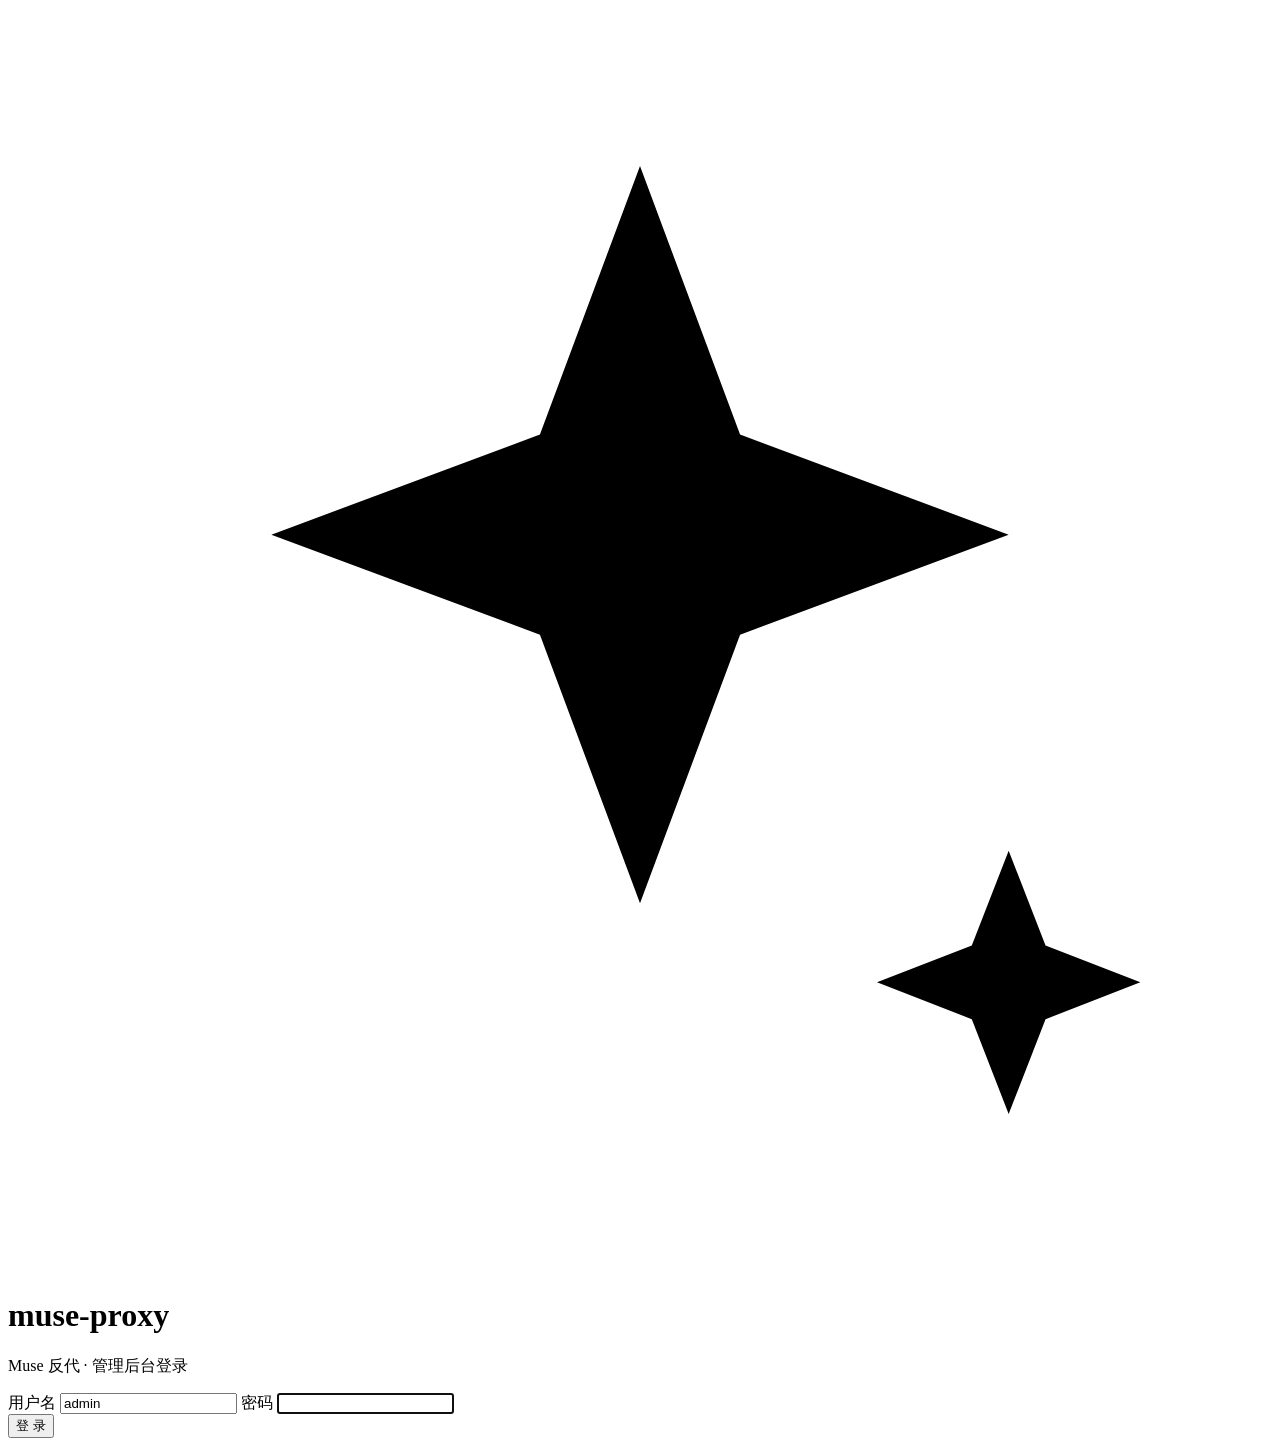
==== static/login.html @ 1d9c6e99 "Muse 号池/代理网关：纯协议注册+卡池验卡+CDP 生成、号池保活、防关联调度" ====
<!DOCTYPE html>
<html lang="zh-CN">
<head>
<meta charset="UTF-8" />
<meta name="viewport" content="width=device-width, initial-scale=1" />
<title>muse-proxy</title>
<link rel="stylesheet" href="/app.css" />
</head>
<body>
<div class="login-wrap">
  <form class="login" id="f" autocomplete="on">
    <div class="logo"><svg viewBox="0 0 24 24" stroke-linecap="round" stroke-linejoin="round"><path d="M12 3l1.9 5.1L19 10l-5.1 1.9L12 17l-1.9-5.1L5 10l5.1-1.9z"/><path d="M19 16l.7 1.8L21.5 18.5l-1.8.7L19 21l-.7-1.8-1.8-.7 1.8-.7z"/></svg></div>
    <h1>muse-proxy</h1>
    <p>Muse 反代 · 管理后台登录</p>
    <label class="f">用户名</label>
    <input type="text" id="u" name="username" value="admin" autocomplete="username" />
    <label class="f">密码</label>
    <input type="password" id="p" name="password" autocomplete="current-password" autofocus />
    <div class="err" id="e"></div>
    <button class="btn primary block" id="b" type="submit">登 录</button>
  </form>
</div>
<script>
fetch('/api/me').then(r => { if (r.ok) location.replace('/'); });
document.getElementById('f').addEventListener('submit', async (ev) => {
  ev.preventDefault();
  const b = document.getElementById('b'), e = document.getElementById('e');
  b.disabled = true; e.textContent = '';
  try {
    const r = await fetch('/api/login', { method: 'POST', headers: {'Content-Type': 'application/json'},
      body: JSON.stringify({ user: document.getElementById('u').value.trim(), password: document.getElementById('p').value }) });
    const d = await r.json().catch(() => ({}));
    if (r.ok) location.replace('/');
    else e.textContent = d.error || (d.detail && (d.detail.error || d.detail.message)) || '登录失败';
  } catch (x) { e.textContent = String(x); }
  b.disabled = false;
});
</script>
</body>
</html>
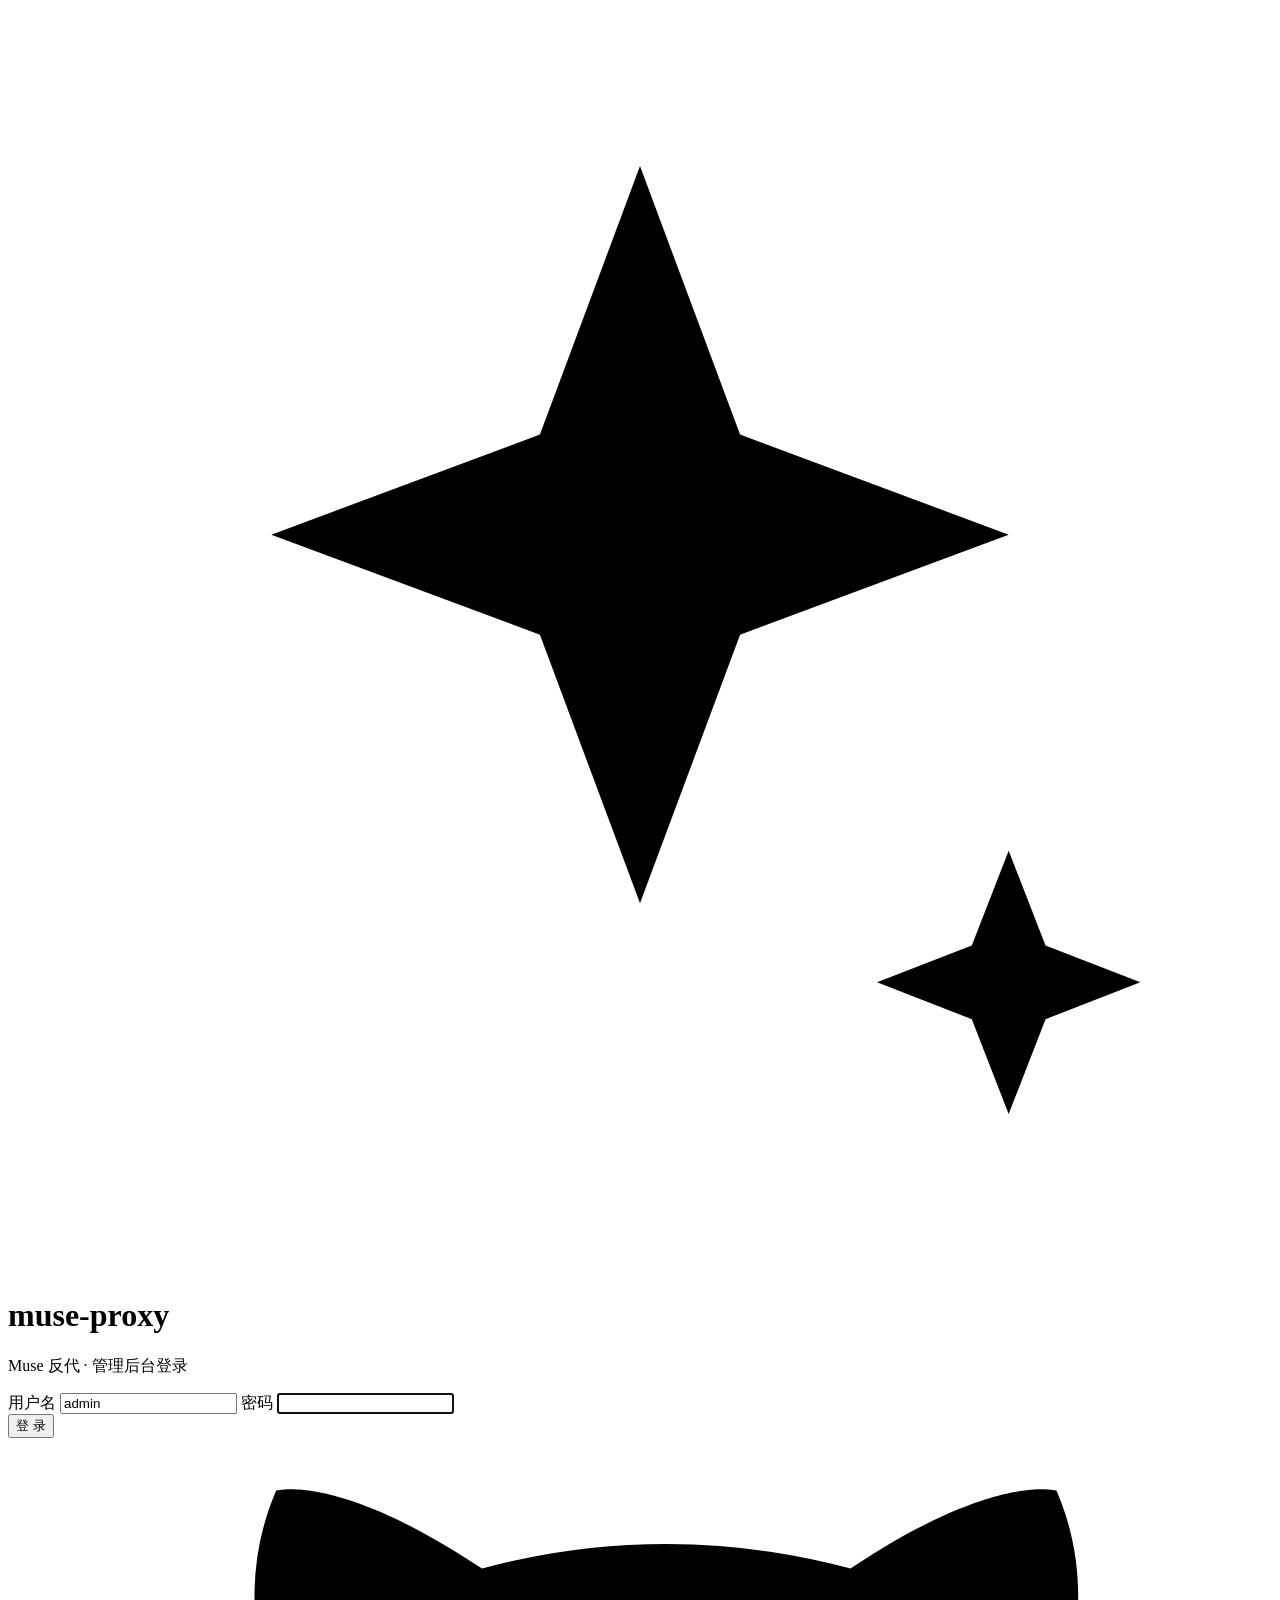
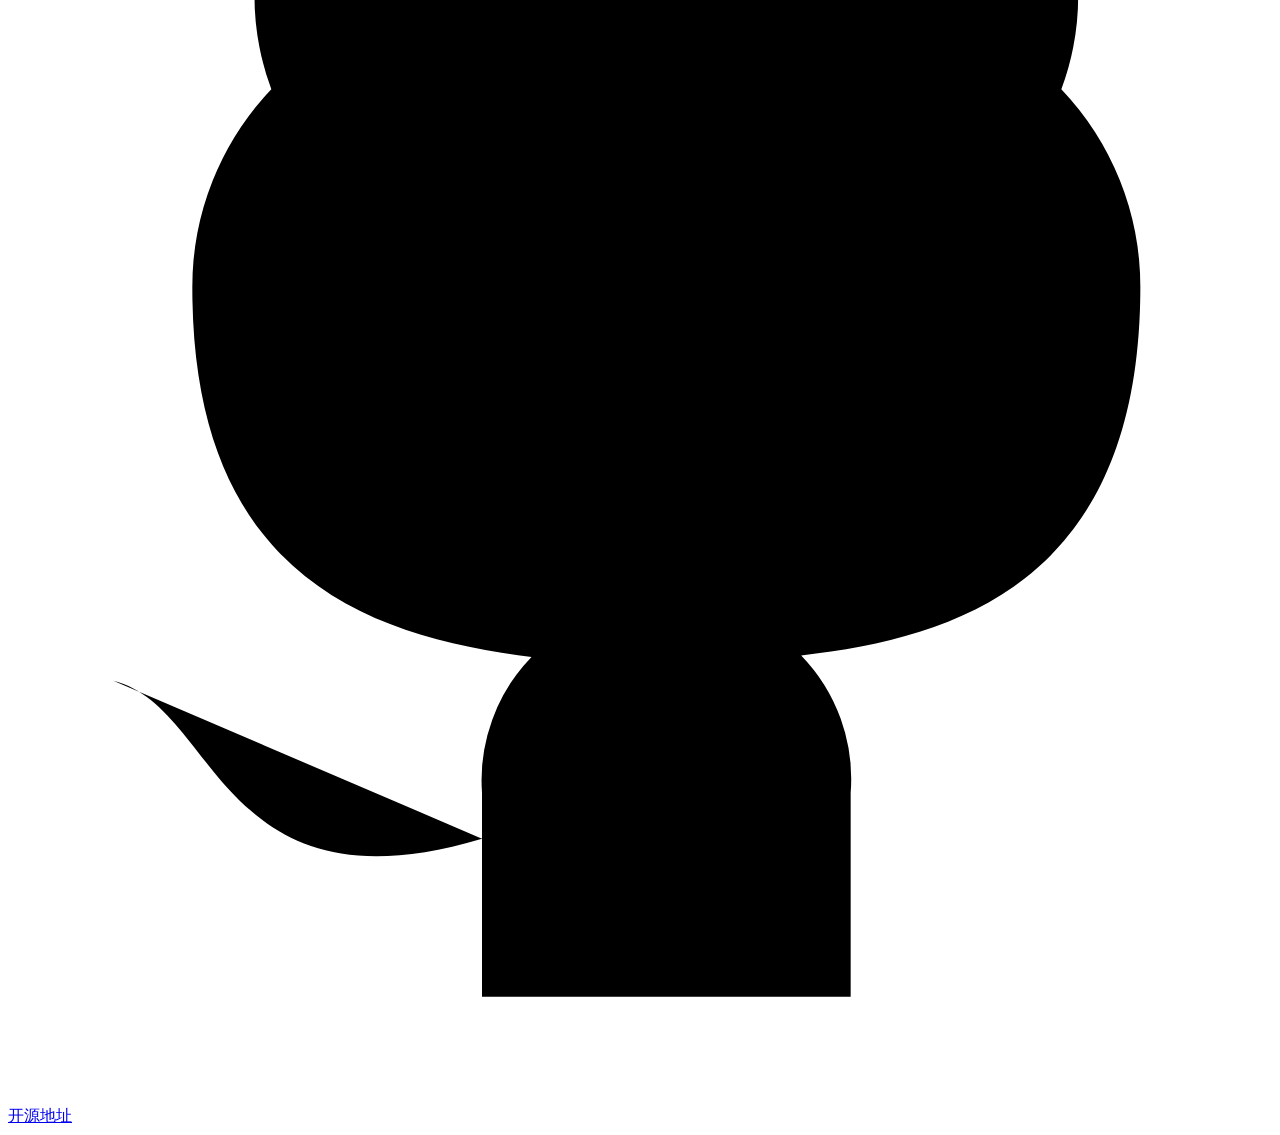
==== commit 91d0bec3: "在管理台页头和登录页加上 GitHub 开源地址。 Co-authored-by: lichao199208 <lichao199208@users.noreply.github.com>" ====
--- a/static/login.html
+++ b/static/login.html
@@ -4,7 +4,7 @@
 <meta charset="UTF-8" />
 <meta name="viewport" content="width=device-width, initial-scale=1" />
 <title>muse-proxy</title>
-<link rel="stylesheet" href="/app.css" />
+<link rel="stylesheet" href="/app.css?v=20261106o" />
 </head>
 <body>
 <div class="login-wrap">
@@ -18,6 +18,7 @@
     <input type="password" id="p" name="password" autocomplete="current-password" autofocus />
     <div class="err" id="e"></div>
     <button class="btn primary block" id="b" type="submit">登 录</button>
+    <a class="oss" href="https://github.com/lichao199208/muse2api" target="_blank" rel="noopener noreferrer"><svg viewBox="0 0 24 24" aria-hidden="true"><path d="M9 19c-5 1.5-5-2.5-7-3m14 6v-3.87a3.37 3.37 0 00-.94-2.61c3.14-.35 6.44-1.54 6.44-7A5.44 5.44 0 0020 4.77 5.07 5.07 0 0019.91 1S18.73.65 16 2.48a13.38 13.38 0 00-7 0C6.27.65 5.09 1 5.09 1A5.07 5.07 0 005 4.77a5.44 5.44 0 00-1.5 3.78c0 5.42 3.3 6.61 6.44 7A3.37 3.37 0 009 18.13V22"/></svg>开源地址</a>
   </form>
 </div>
 <script>
